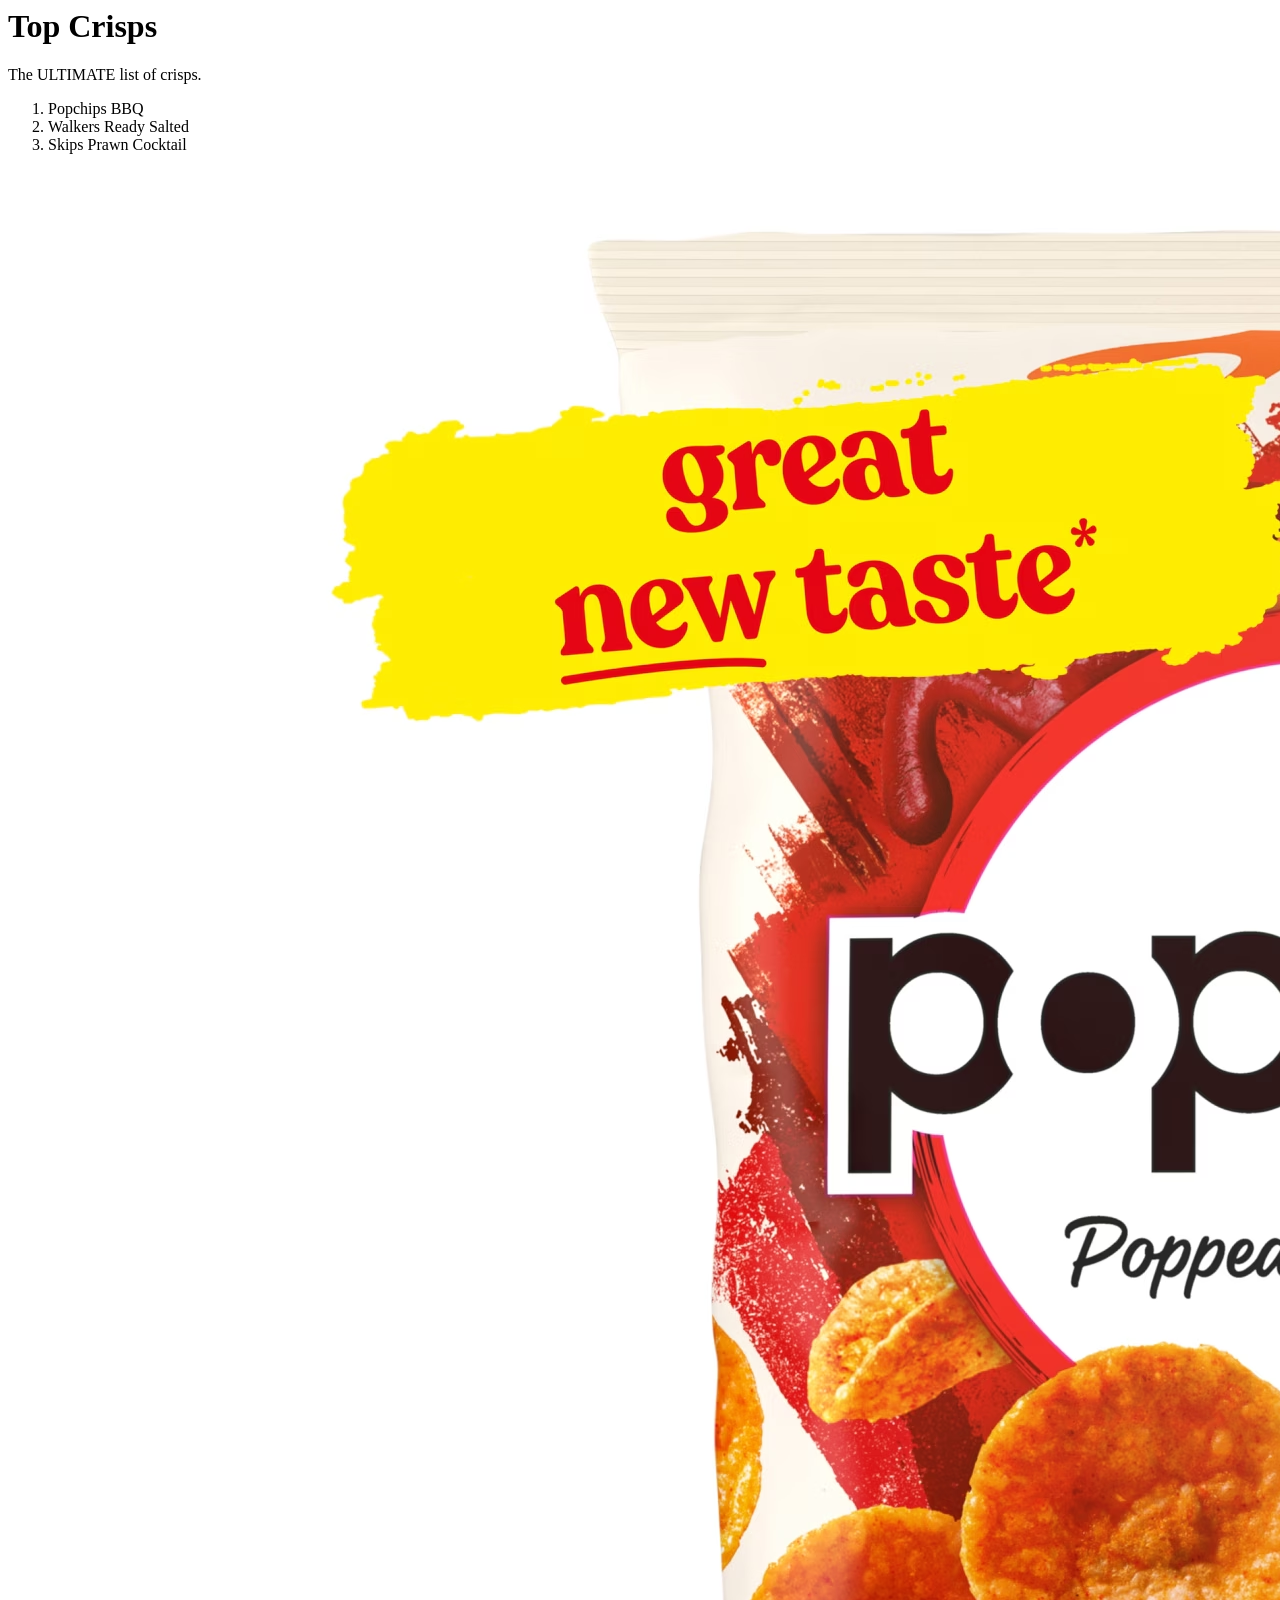
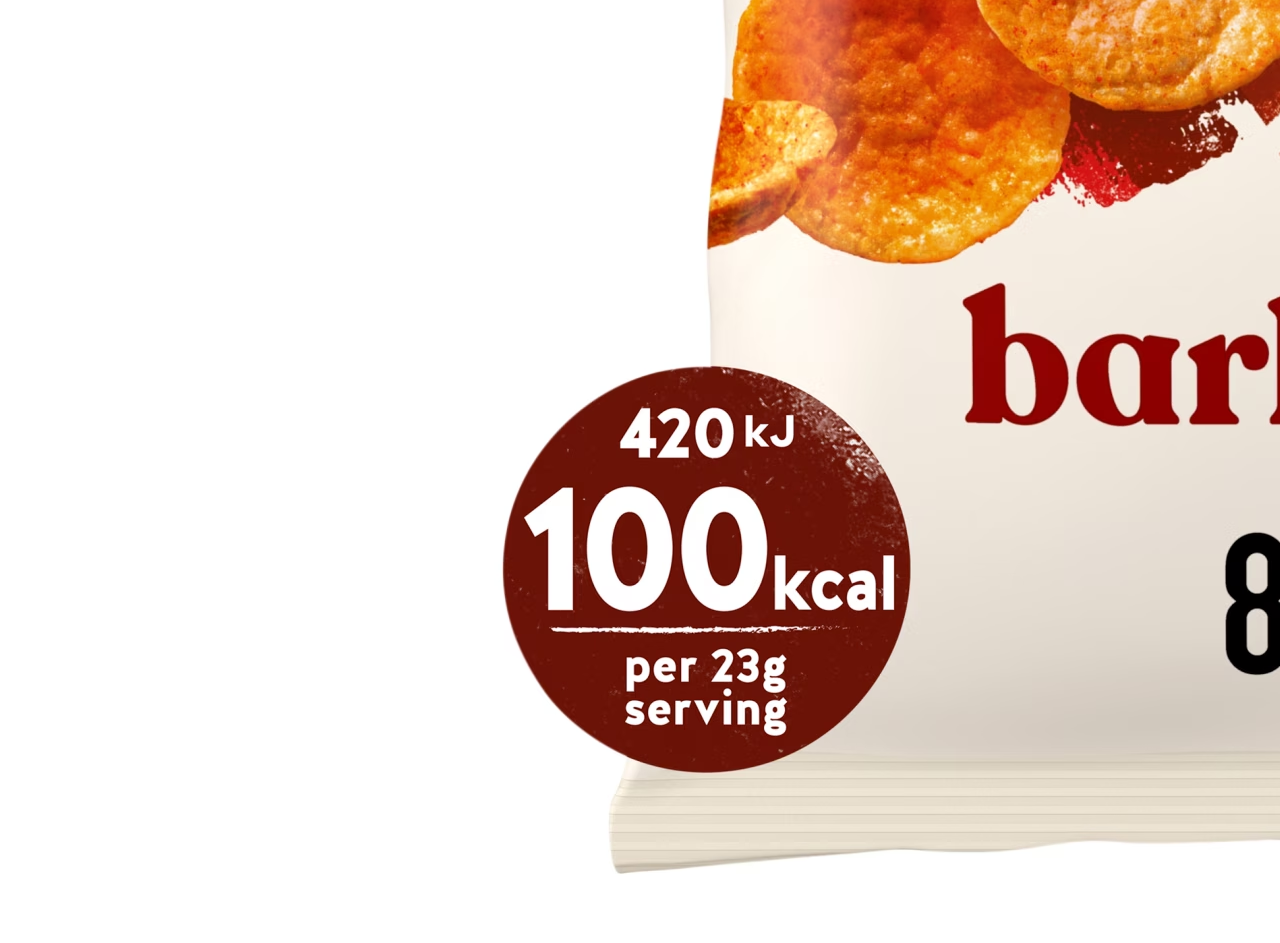
==== index.html @ 1a883eb4 "First commit" ====
<html>
	<head>
		<!-- Page Title -->
		<title>Fraser Fill</title>
	</head>

	<body>
		<!-- Heading 1 -->
		<h1>Top Crisps</h1>

		<!-- Paragraph -->
		<p>The ULTIMATE list of crisps.</p>
		
		<!-- Ordered List -->
		<ol>
			<!-- List Item -->
			<li>Popchips BBQ</li>
			<li>Walkers Ready Salted</li>
			<li>Skips Prawn Cocktail</li>
		</ol>

		<!-- Image -->
		<img src="./assets/img/popchips.avif" />
	</body>
</html>
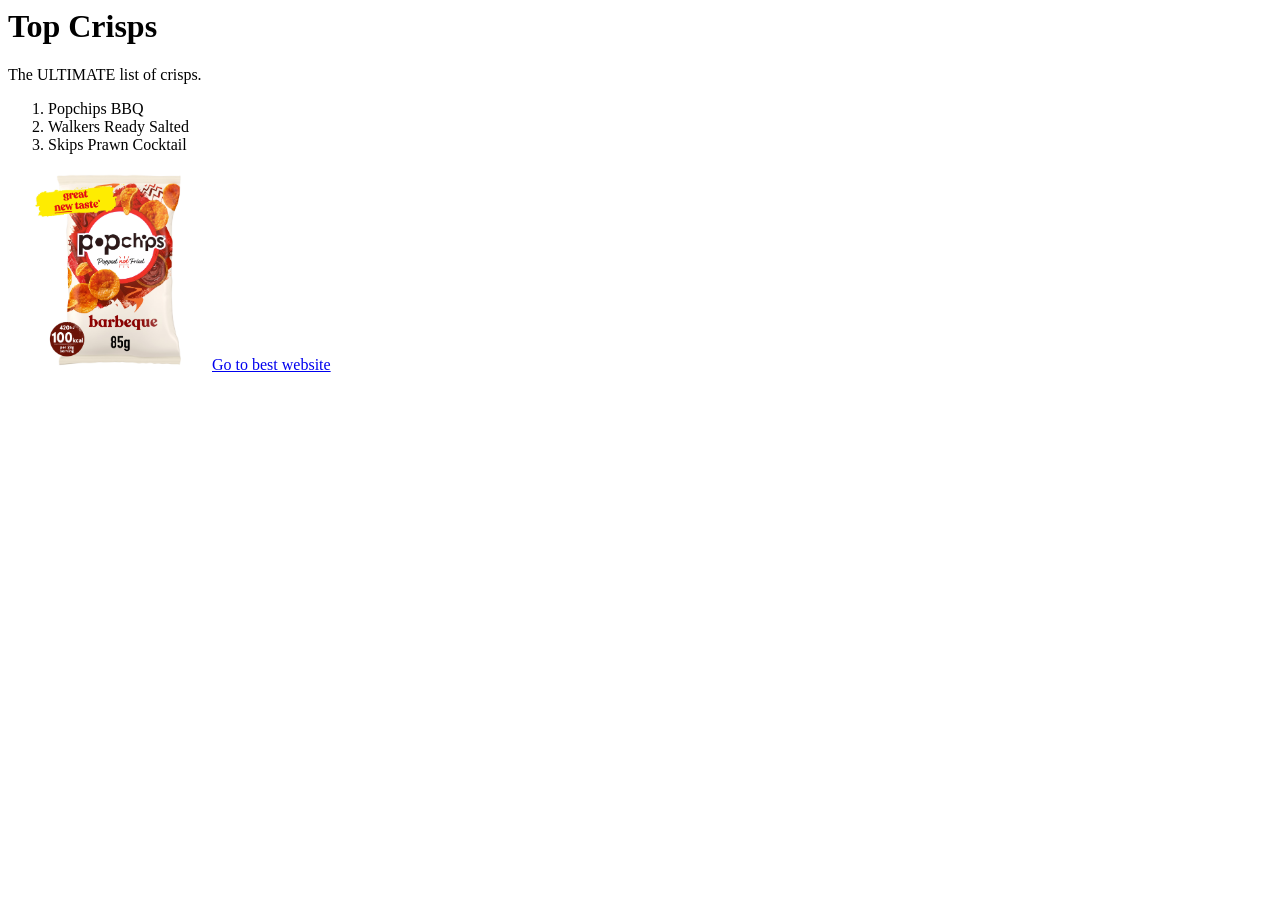
==== commit e870fdfe: "First commit" ====
--- a/index.html
+++ b/index.html
@@ -20,6 +20,9 @@
 		</ol>
 
 		<!-- Image -->
-		<img src="./assets/img/popchips.avif" />
+		<img src="./assets/img/popchips.avif" width="200px" />
+
+		<!-- Link -->
+		<a href="https://lucat.lol" target="_blank">Go to best website</a>
 	</body>
 </html>
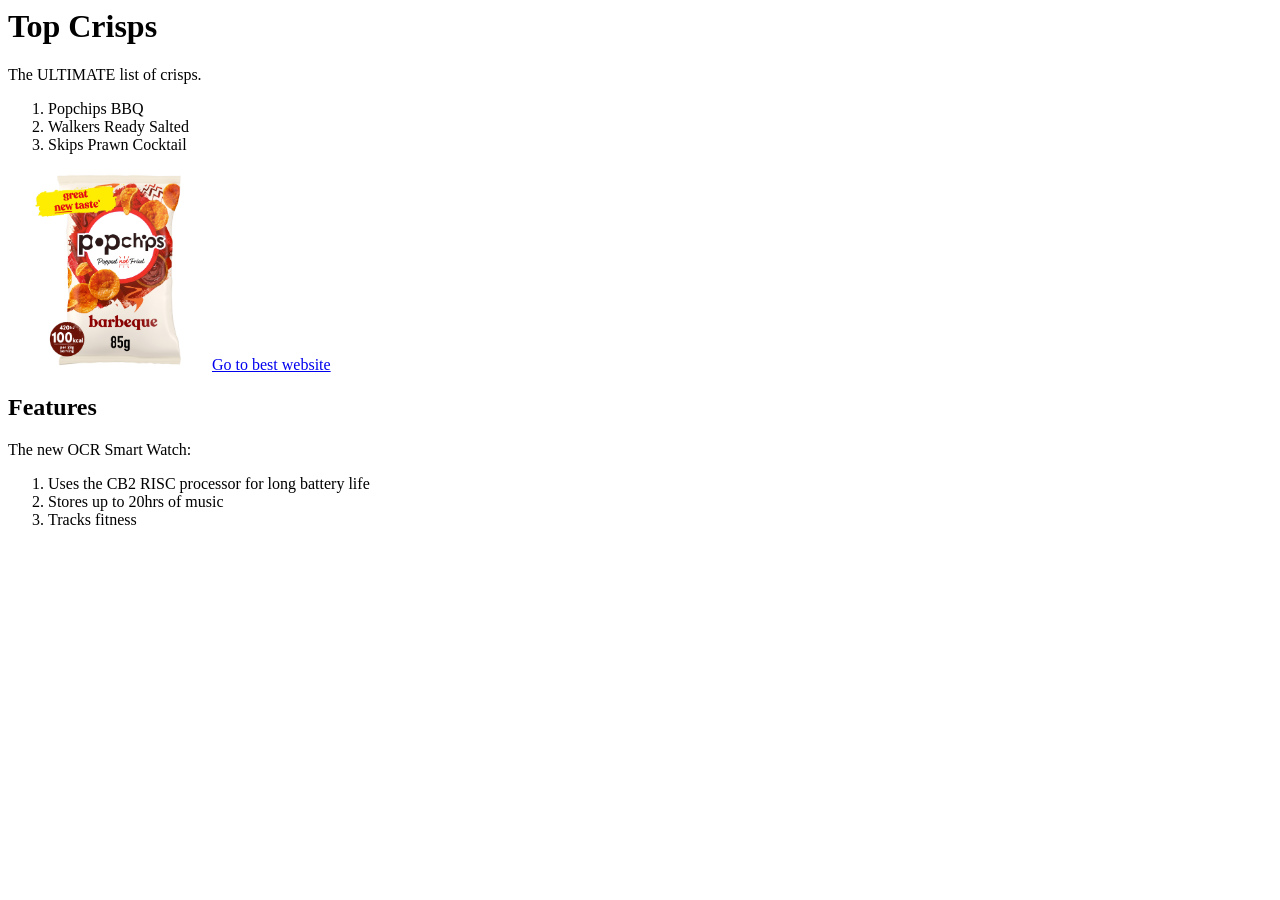
==== commit 593fea03: "Move to main page" ====
--- a/index.html
+++ b/index.html
@@ -24,5 +24,14 @@
 
 		<!-- Link -->
 		<a href="https://lucat.lol" target="_blank">Go to best website</a>
+
+		<h2>Features</h2>
+    	<p>The new OCR Smart Watch:</p>
+
+		<ol>
+			<li>Uses the CB2 RISC processor for long battery life</li>
+			<li>Stores up to 20hrs of music</li>
+			<li>Tracks fitness</li>
+		</ol>
 	</body>
 </html>
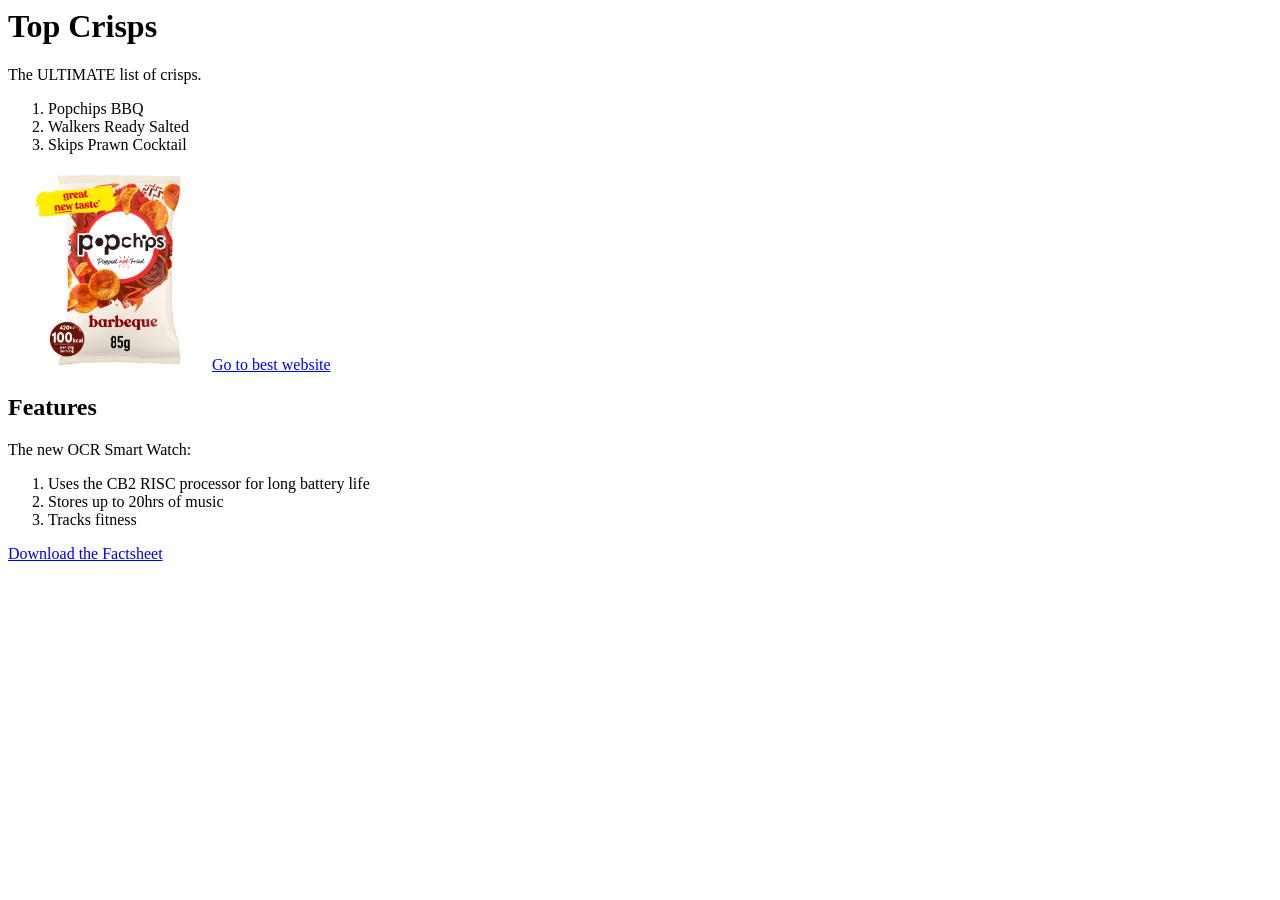
==== commit 010f738e: "Add factsheet" ====
--- a/index.html
+++ b/index.html
@@ -33,5 +33,7 @@
 			<li>Stores up to 20hrs of music</li>
 			<li>Tracks fitness</li>
 		</ol>
+
+		<a href="factsheet.pdf">Download the Factsheet</a>
 	</body>
 </html>
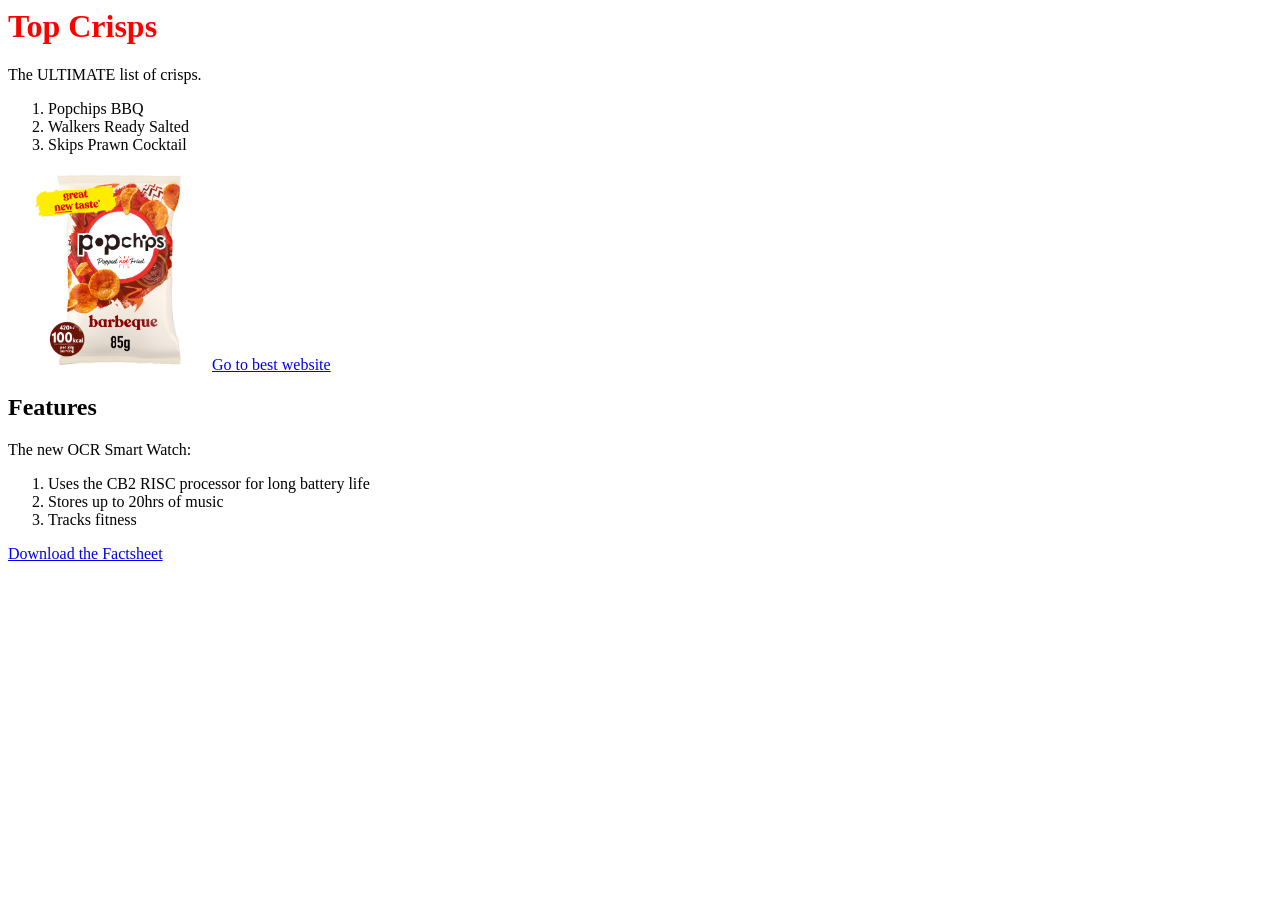
==== commit 09e774ae: "assets" ====
--- a/index.html
+++ b/index.html
@@ -2,11 +2,13 @@
 	<head>
 		<!-- Page Title -->
 		<title>Fraser Fill</title>
+
+		<link rel="stylesheet" href="./assets/css/style.css">
 	</head>
 
 	<body>
 		<!-- Heading 1 -->
-		<h1>Top Crisps</h1>
+		<h1 id="crisp_title">Top Crisps</h1>
 
 		<!-- Paragraph -->
 		<p>The ULTIMATE list of crisps.</p>
--- a/assets/css/style.css
+++ b/assets/css/style.css
@@ -0,0 +1,3 @@
+#crisp_title {
+    color: red;
+}
